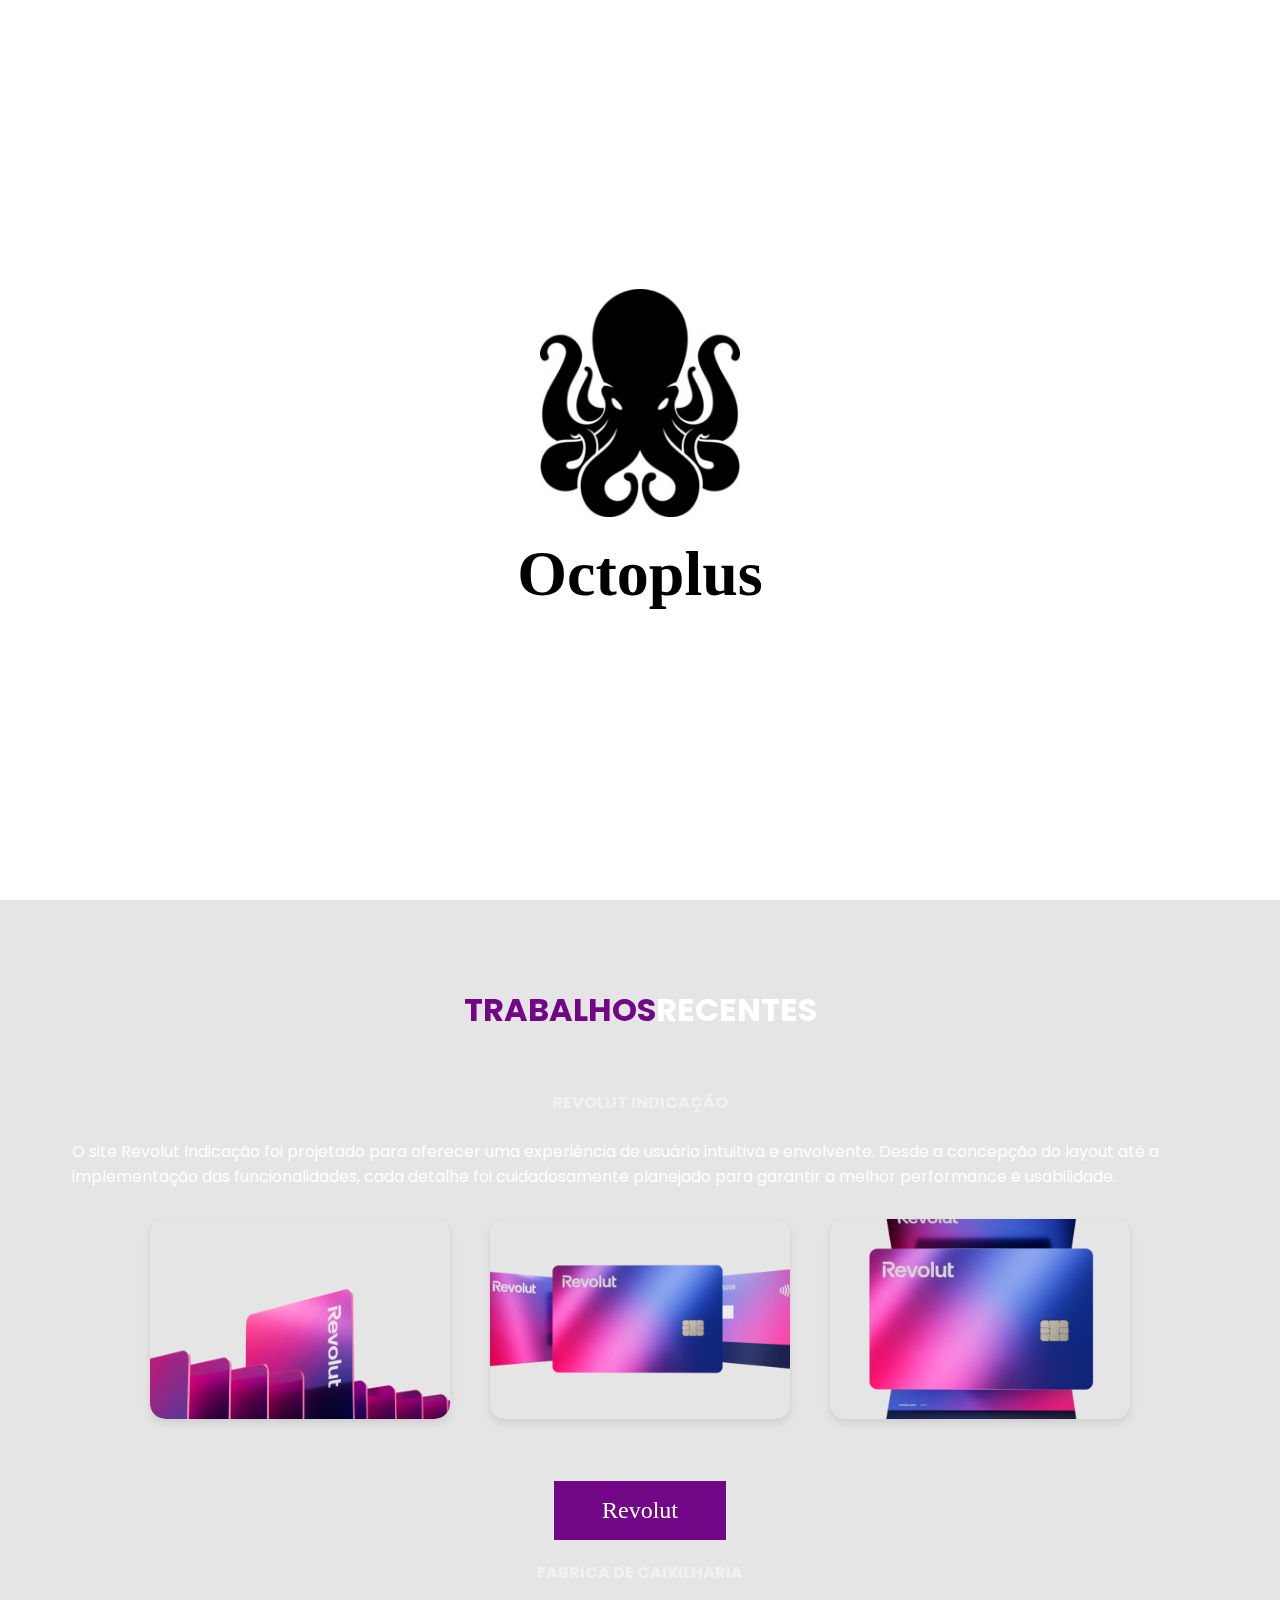
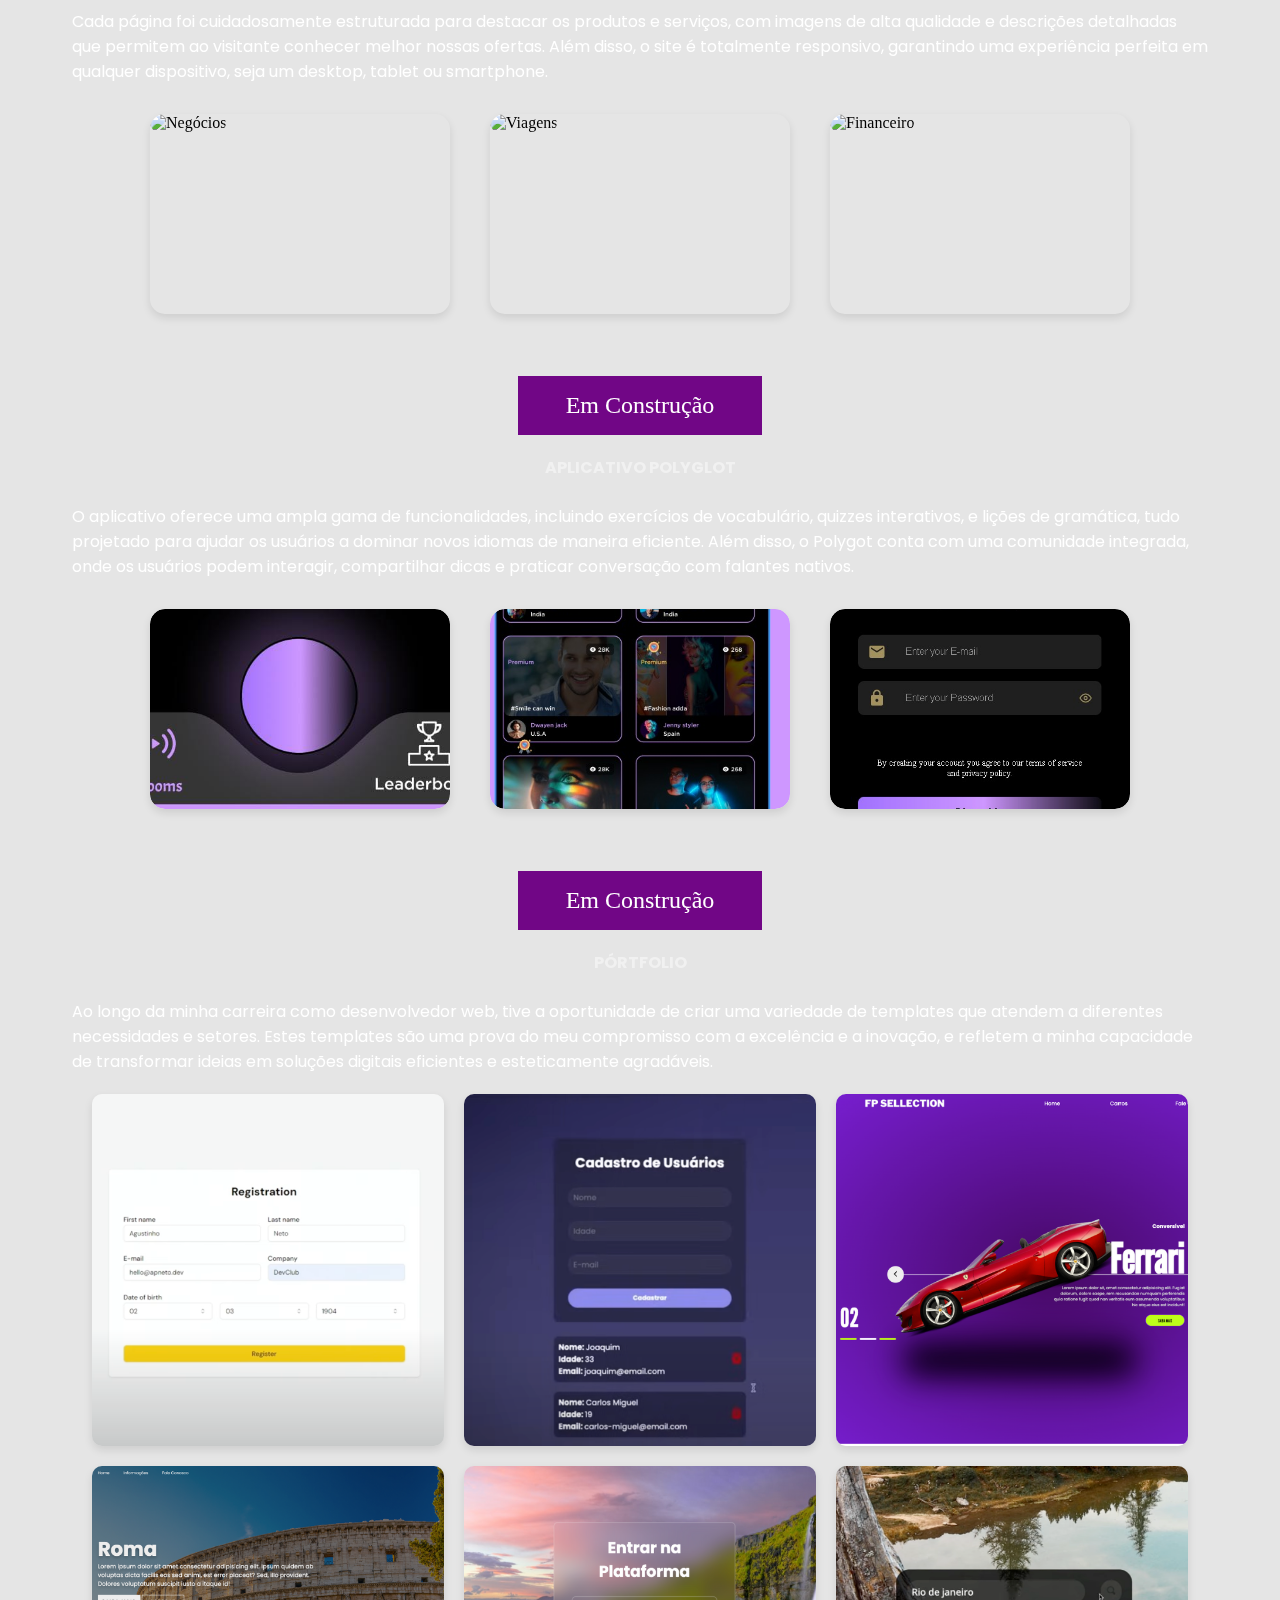
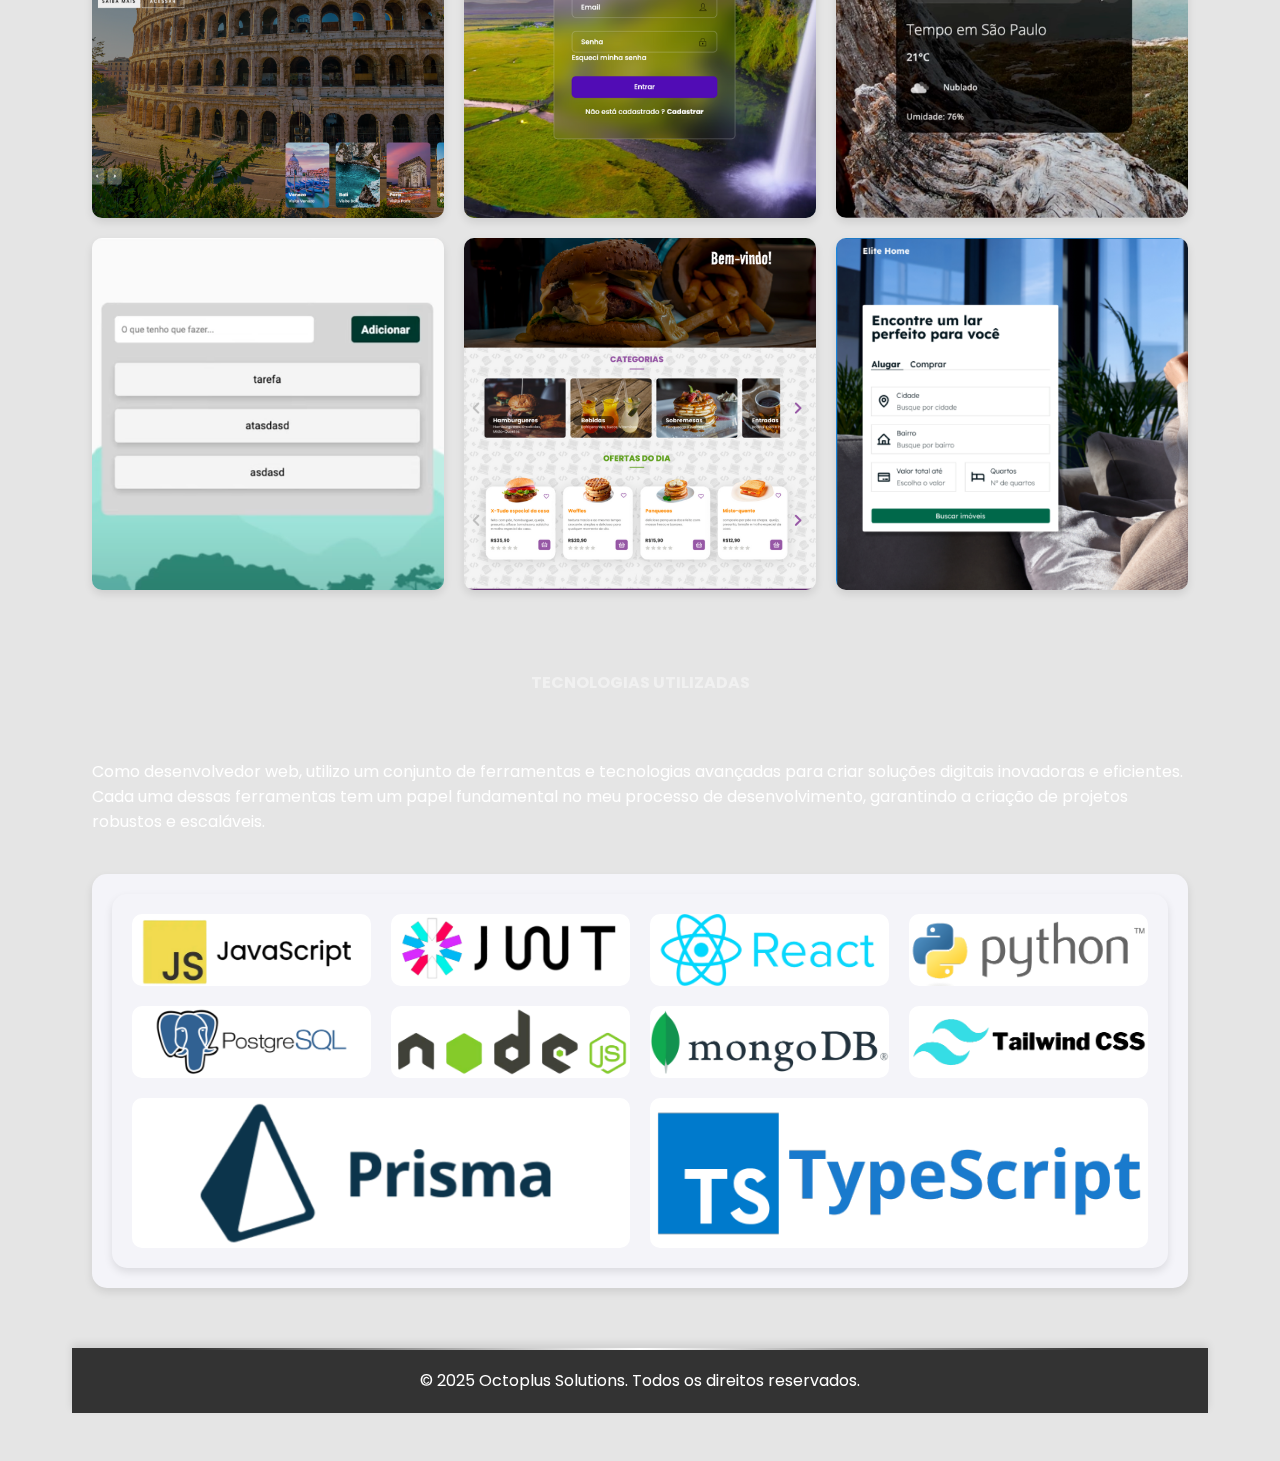
==== index.html @ 7a498e2f "Initial commit" ====
<!DOCTYPE html>
<html lang="pt-br">
  <head>
    <meta charset="UTF-8" />
    <meta name="viewport" content="width=device-width, initial-scale=1.0" />
    <link rel="preconnect" href="https://fonts.googleapis.com" />
    <link rel="preconnect" href="https://fonts.gstatic.com" crossorigin />
    <link rel="stylesheet" href="https://cdn.jsdelivr.net/npm/aos@2.3.4/dist/aos.css">
    <link
      href="https://fonts.googleapis.com/css2?family=Poppins:ital,wght@0,400;0,500;0,700;1,300&family=Roboto:ital,wght@0,100;0,300;0,400;0,500;0,700;0,900;1,100;1,300;1,400;1,500;1,700;1,900&display=swap"
      rel="stylesheet"
    />
    <link rel="preconnect" href="https://fonts.googleapis.com" />
    <link rel="preconnect" href="https://fonts.gstatic.com" crossorigin />
    <link
      href="https://fonts.googleapis.com/css2?family=Poppins:ital,wght@0,400;0,500;0,700;1,300&family=Roboto+Flex:opsz,wght@8..144,100..1000&family=Roboto:ital,wght@0,100;0,300;0,400;0,500;0,700;0,900;1,100;1,300;1,400;1,500;1,700;1,900&display=swap"
      rel="stylesheet"
    />

    <link rel="stylesheet" href="style.css" />
    <title>Octoplus</title>
  </head>

  <body>
    <div id="modal" class="abertura">
      <img src="./assets/polvo.jpg" alt="Logo da Empresa" class="logo" />
      <!-- Altere para o caminho do seu logo -->
      <h1>Octoplus</h1>
    </div>

    <header>
      <nav>
        <ul>
          <li><a href="index.html">Cabeça</a></li>
          <li><a href="https://www.arthemfilms.com/">Tentáculos</a></li>
          <li><a href="contato.html">Contato</a></li>
        </ul>
      </nav>
    </header>

    <div class="caixa-video">
      <video
        src="./video/istockphoto-502501288-640_adpp_is (1).mp4"
        loop
        muted
        autoplay
      ></video>
      <div class="mascara"></div>
    </div>

    <section class="caixa-principal">
      <div>
        <h3>Transforme Sua Empresa Com o Digital</h3>
        <p>
          No mundo atual, o digital não é apenas uma tendência, mas uma
          necessidade. Se você busca expandir seus negócios, alcançar novos
          públicos e proporcionar uma experiência única para seus clientes,
          chegou o momento de investir em soluções digitais. Vamos juntos
          transformar sua empresa e sua presença digital!
        </p>
        <a href="contato.html" class="botao-link1">Transforme agora</a>
      </div>
    </section>

    <section class="caixa-sobre">
      <h2><span>Trabalhos</span>Recentes</h2>
      <h4>Revolut Indicação</h4>
      <p>O site Revolut Indicação foi projetado para oferecer uma experiência de usuário intuitiva e envolvente. Desde a concepção do layout até a implementação das funcionalidades, cada detalhe foi cuidadosamente planejado para garantir a melhor performance e usabilidade.</p>


      <section class="container1">
        <div class="category">
            <img src="./assets/1.png" alt="Negócios">
            <div class="overlay">
                
            </div>
        </div>
        <div class="category">
            <img src="./assets/5.png" alt="Viagens">
            <div class="overlay">
              
            </div>
        </div>
        <div class="category">
            <img src="./assets/9.png" alt="Financeiro">
            <div class="overlay">
    
            </div>
        </div>
        <a href="https://murilo611.github.io/Revolut-7/" class="botao-link1">Revolut</a>
        <!-- Adicione mais categorias conforme necessário -->
    </section>

    
   
    <h4>Fabrica de Caixilharia</h4>
    <p>Cada página foi cuidadosamente estruturada para destacar os produtos e serviços, com imagens de alta qualidade e descrições detalhadas que permitem ao visitante conhecer melhor nossas ofertas. Além disso, o site é totalmente responsivo, garantindo uma experiência perfeita em qualquer dispositivo, seja um desktop, tablet ou smartphone.</p>

    <section class="container1">
        <div class="category">
            <img src="./assets/janela e.jpg" alt="Negócios">
            <div class="overlay">
                
            </div>
        </div>
        <div class="category">
            <img src="./assets/janela d.jpg" alt="Viagens">
            <div class="overlay">
              
            </div>
        </div>
        <div class="category">
            <img src="./assets/janela K.jpg" alt="Financeiro">
            <div class="overlay">
    
            </div>
        </div>
        <a href="https://murilo611.github.io/Revolut-7/" class="botao-link">Em Construção</a>
        <!-- Adicione mais categorias conforme necessário -->
    </section>

    <h4>Aplicativo Polyglot</h4>
    <p>O aplicativo oferece uma ampla gama de funcionalidades, incluindo exercícios de vocabulário, quizzes interativos, e lições de gramática, tudo projetado para ajudar os usuários a dominar novos idiomas de maneira eficiente. Além disso, o Polygot conta com uma comunidade integrada, onde os usuários podem interagir, compartilhar dicas e praticar conversação com falantes nativos.</p>

    <section class="container1">
        <div class="category">
            <img src="./assets/WhatsApp Image 2025-01-20 at 21.27.09.jpeg" alt="Negócios">
            <div class="overlay">
                
            </div>
        </div>
        <div class="category">
            <img src="./assets/WhatsApp Image 2025-01-27 at 02.28.05.jpeg" alt="Viagens">
            <div class="overlay">
              
            </div>
        </div>
        <div class="category">
            <img src="./assets/WhatsApp Image 2025-02-07 at 08.40.35.jpeg" alt="Financeiro">
            <div class="overlay">
    
            </div>
        </div>
        <a href="https://murilo611.github.io/Revolut-7/" class="botao-link">Em Construção</a>
        <!-- Adicione mais categorias conforme necessário -->
    </section>


    <h4>Pórtfolio</h4>
<p>Ao longo da minha carreira como desenvolvedor web, tive a oportunidade de criar uma variedade de templates que atendem a diferentes necessidades e setores. Estes templates são uma prova do meu compromisso com a excelência e a inovação, e refletem a minha capacidade de transformar ideias em soluções digitais eficientes e esteticamente agradáveis.</p>

    <main>
      <div class="container reverse">
        <div class="grid">
          <div class="item">
            <img src="./assets/item2-1.png" alt="Descrição do item 2-1" />
          </div>
          <div class="item">
            <img src="./assets/item2-2.png" alt="Descrição do item 2-2" />
          </div>
          <div class="item">
            <img src="./assets/item2-3.png" alt="Descrição do item 2-3" />
          </div>
          <div class="item">
            <img src="./assets/item2-4.png" alt="Descrição do item 2-4" />
          </div>
          <div class="item">
            <img src="./assets/item2-5.png" alt="Descrição do item 2-5" />
          </div>
          <div class="item">
            <img src="./assets/item2-6.png" alt="Descrição do item 2-6" />
          </div>
          <div class="item">
            <img src="./assets/item2-7.png" alt="Descrição do item 2-7" />
          </div>
          <div class="item">
            <img src="./assets/item2-8.png" alt="Descrição do item 2-8" />
          </div>
          <div class="item">
            <img src="./assets/item2-9.png" alt="Descrição do item 2-9" />
          </div>
        </div>
      </div>
    
      <h4>Tecnologias Utilizadas</h4>
<p>Como desenvolvedor web, utilizo um conjunto de ferramentas e tecnologias avançadas para criar soluções digitais inovadoras e eficientes. Cada uma dessas ferramentas tem um papel fundamental no meu processo de desenvolvimento, garantindo a criação de projetos robustos e escaláveis.</p>
      <div class="container-ferramentas">
        <div class="grid1">
          <div class="item">
            <img src="./assets/item1-1.png" alt="Descrição do item 1-1" />
          </div>
          <div class="item">
            <img src="./assets/item1-2.png" alt="Descrição do item 1-2" />
          </div>
          <div class="item">
            <img src="./assets/item1-3.png" alt="Descrição do item 1-3" />
          </div>
          <div class="item">
            <img src="./assets/item1-4.png" alt="Descrição do item 1-4" />
          </div>
          <div class="item">
            <img src="./assets/item1-5.png" alt="Descrição do item 1-5" />
          </div>
          <div class="item">
            <img src="./assets/item1-6.png" alt="Descrição do item 1-6" />
          </div>
          <div class="item">
            <img src="./assets/item1-7.png" alt="Descrição do item 1-7" />
          </div>
          <div class="item">
            <img src="./assets/item1-8.png" alt="Descrição do item 1-8" />
          </div>
          <div class="item">
            <img src="./assets/item1-9.png" alt="Descrição do item 1-9" />
          </div>
          <div class="item">
            <img src="./assets/item1-10.png" alt="Descrição do item 1-10" />
          </div>
        </div>
      </div>
    </main>
    
    <footer>
      <p>&copy; 2025 Octoplus Solutions. Todos os direitos reservados.</p>
    </footer>

    <script src="script.js"></script>
  </body>
</html>
---- style.css ----
* {
  margin: 0;
  padding: 0;
  box-sizing: border-box;
}

body {
  background-color: #e5e5e5;
}

.abertura {
  position: absolute; /* Fixa o modal na tela */
  top: 0;
  left: 0;
  width: 100%;
  height: 100%;
  background-color: rgb(255, 255, 255);
  color: rgb(0, 0, 0);
  display: flex;
  flex-direction: column;
  justify-content: center;
  align-items: center;
  font-size: 2em;
  transition: opacity 1s ease;
  z-index: 9999; /* Garante que o modal fique acima de outros elementos */
}

.logo {
  max-width: 200px; /* Ajuste o tamanho do logo conforme necessário */
  margin-bottom: 20px;
  border: none;
  outline: none;
}

header {
  background-color: #000000;
  color: #e5e5e5;
  padding: 10px 0;
}

nav ul li {
  display: inline;
  margin: 20px;
}

nav ul li a {
  color: rgb(255, 255, 255);
  text-decoration: none;
}

nav ul li a:hover {
  text-decoration: underline;
}

.caixa-video {
  position: relative;
  z-index: -1;
  width: 100%;
  height: 100%;
}

.caixa-video video {
  min-height: 100%;
  min-width: 100%;
  position: fixed;
  top: 0;
}

.mascara {
  height: 100%;
  width: 100%;
  position: fixed;
  top: 0;
  background: linear-gradient(
    100deg,
    rgba(0, 0, 0, 0.7) 15%,
    rgba(0, 1, 1, 0.8) 85%
  );
}

section {
  max-width: 1200px;
  padding: 3rem 2rem;
  margin: 0 auto;
}

.caixa-principal {
  min-height: 100vh;
  display: flex;
  align-items: center;
}

.caixa-principal div {
  max-width: 40rem;
}

.caixa-principal div h3 {
  color: #fff;
  font-size: 2rem;
  text-transform: uppercase;
  font-family: "Poppins", serif;
}

.caixa-principal div p {
  font-family: "Poppins", serif;
  font-weight: 200;
  font-style: normal;
  font-size: 1rem;
  color: #fafafa9c;
  font-weight: lighter;
  padding: 1rem 0;
  line-height: 1;
}

.botao-link1 {
  background-color: #710686;
  cursor: pointer;
  margin-top: 2rem;
  display: inline-block;
  font-size: 1.5rem;
  color: #fff;
  padding: 1rem 3rem;
  border: none;
  transition: 0.3s linear;
  text-decoration: none;
}

/* Estilo base do botão */
.botao-link {
  background-color: #710686;
  cursor: pointer;
  margin-top: 2rem;
  display: inline-block;
  font-size: 1.5rem;
  color: #fff;
  padding: 1rem 3rem;
  border: none;
  text-decoration: none;
  position: relative;
  overflow: hidden;
  transition: 0.3s linear;
}

/* Estilo do texto "Em Construção" */
.botao-link::after {
  content: "Em Construção";
  position: absolute;
  top: 50%;
  left: 50%;
  transform: translate(-50%, -50%);
  font-size: 1rem;
  color: #ffcc00; /* Cor do texto "Em Construção" */
  background-color: rgba(0, 0, 0, 0.7);
  padding: 0.5rem 1rem;
  border-radius: 5px;
  opacity: 0;
  transition: opacity 0.3s linear;
}

/* Animação de construção */
.botao-link:hover::after {
  opacity: 1;
}

/* Efeito de brilho */
@keyframes shine {
  0% {
    background-position: -100%;
  }
  100% {
    background-position: 100%;
  }
}

.botao-link::before {
  content: "";
  position: absolute;
  top: 0;
  left: -100%;
  height: 100%;
  width: 100%;
  background: linear-gradient(
    120deg,
    rgba(255, 255, 255, 0.4) 0%,
    rgba(255, 255, 255, 0.1) 60%,
    rgba(255, 255, 255, 0)
  );
  transition: background 0.5s ease-out;
}

.botao-link:hover::before {
  animation: shine 1s ease-in-out forwards;
}

.caixa-principal div a:hover {
  letter-spacing: 0.1rem;
}

.caixa-sobre h2 {
  gap: 3px;
  text-align: center;
  color: #fff;
  text-transform: uppercase;
  padding-bottom: 3.5rem;
  font-size: 2rem;
  font-family: "Poppins", serif;
}

.caixa-sobre p {
  gap: 3px;
  font-family: "Poppins", serif;
  color: #fff;
}
.caixa-sobre h4 {
  text-align: center;
  color: #f1f1f1;
  text-transform: uppercase;
  padding-bottom: 1.5rem;
  font-size: 1rem;
  font-family: "Poppins", serif;
}

.caixa-sobre h2 span {
  color: #710686;
}

.caixa-sobre .sobre-container {
  display: flex;
  align-items: center;
  background-color: #03030317;
  gap: 1.5rem;
  flex-wrap: wrap;
  font-family: "Poppins", serif;
}
.container1 {
  display: flex;
  flex-wrap: wrap;
  justify-content: center;
  padding: 20px;
  gap: 20px;
}

.category {
  position: relative;
  margin: 10px;
  overflow: hidden;
  width: 300px; /* Ajuste a largura conforme necessário */
  height: 200px; /* Ajuste a altura conforme necessário */
  border-radius: 15px;
  box-shadow: 0 4px 8px rgba(0, 0, 0, 0.1);
  transition: transform 0.3s ease, box-shadow 0.3s ease;
}

.category:hover {
  transform: scale(1.05);
  box-shadow: 0 8px 16px rgba(0, 0, 0, 0.2);
}

.category img {
  width: 100%;
  height: 100%;
  object-fit: cover;
  border-radius: 15px;
}

.category .overlay {
  position: absolute;
  top: 0;
  left: 0;
  width: 100%;
  height: 100%;
  background: linear-gradient(45deg, rgba(0, 0, 0, 0.5), rgba(0, 0, 0, 0.3));
  color: #fff;
  display: flex;
  justify-content: center;
  align-items: center;
  opacity: 0;
  transition: opacity 0.3s ease;
  border-radius: 15px;
}

.category:hover .overlay {
  opacity: 1;
}

.category p {
  margin: 0;
  font-size: 24px;
  font-weight: bold;
}
.h2 {
  color: rgb(241, 241, 241);
  font-size: 24px;
  text-align: center;
  font-family: Arial, sans-serif;
}

/* Estilo para o elemento main */
main {
  display: flex;
  flex-direction: column;
  gap: 40px; /* Maior espaçamento entre as seções */
  width: 100%;
  padding: 20px; /* Espaçamento interno para o main */
}

/* CSS para a container da grade */
.container {
  display: flex;
  justify-content: center;
  width: 100%;
  margin-bottom: 40px; /* Maior margem inferior */
}

/* CSS para a grade (primeira parte) */
.grid {
  display: grid;
  grid-template-columns: repeat(3, 1fr); /* 3 colunas por fileira */
  gap: 20px; /* Espaçamento entre os itens */
  width: 100%;
}

/* CSS para os itens da grade */
.grid .item {
  position: relative;
  overflow: hidden;
  border-radius: 10px; /* Bordas arredondadas */
  box-shadow: 0 4px 8px rgba(0, 0, 0, 0.1); /* Sombra */
  transition: transform 0.3s ease;
}

.grid .item img {
  width: 100%;
  height: auto;
  display: block;
  transition: transform 0.3s ease;
}

/* Estilo base para container de ferramentas */
.container-ferramentas {
  display: flex;
  justify-content: center;
  align-items: center; /* Centraliza verticalmente os itens */
  width: 100%;
  margin-bottom: 40px; /* Maior margem inferior */
  padding: 20px; /* Adiciona espaçamento interno */
  background-color: #f4f4f9; /* Fundo suave */
  border-radius: 15px; /* Bordas arredondadas */
  box-shadow: 0 4px 8px rgba(0, 0, 0, 0.1); /* Sombra leve */
}

/* CSS para a linha de itens (segunda parte) */
.grid1 {
  display: flex;
  justify-content: space-between;
  gap: 20px; /* Maior espaçamento entre os itens */
  width: 100%;
  flex-wrap: wrap; /* Para que as imagens se ajustem */
  padding: 20px; /* Adiciona espaçamento interno */
  background-color: #f4f4f9; /* Fundo suave */
  border-radius: 15px; /* Bordas arredondadas */
  box-shadow: 0 4px 8px rgba(0, 0, 0, 0.1); /* Sombra leve */
}

/* CSS para os itens da linha */
.grid1 .item {
  flex: 1;
  min-width: 220px; /* Tamanho mínimo das imagens */
  border-radius: 10px; /* Bordas arredondadas */
  overflow: hidden;
  background-color: #fff; /* Fundo branco */
  transition: transform 0.3s ease, box-shadow 0.3s ease; /* Transição para transformação e sombra */
  position: relative; /* Necessário para o overlay */
}

/* CSS para as imagens dos itens */
.grid1 .item img {
  width: 100%;
  height: auto;
  display: block;
  border-radius: 10px; /* Bordas arredondadas */
  transition: transform 0.3s ease; /* Transição para transformação */
}

/* Efeito de zoom e sombra ao passar o mouse */
.grid1 .item:hover {
  transform: scale(1.05);
  box-shadow: 0 8px 16px rgba(0, 0, 0, 0.2); /* Sombra mais profunda */
}

/* Efeito de zoom nas imagens ao passar o mouse */
.grid1 .item img:hover {
  transform: scale(1.1); /* Aumenta o efeito de zoom na imagem */
}

/* Adicionando um overlay nos itens */
.grid1 .item::after {
  position: absolute;
  top: 50%;
  left: 50%;
  transform: translate(-50%, -50%);
  font-size: 1.2rem;
  color: #fff;
  background-color: rgba(0, 0, 0, 0.5);
  padding: 10px 20px;
  border-radius: 5px;
  opacity: 0;
  transition: opacity 0.3s ease;
}

.grid1 .item:hover::after {
  opacity: 1;
}

/* CSS para outras partes do seu projeto */
.banner-container {
  width: 100%;
  height: 80vh;
  overflow: hidden;
  position: relative;
}

.mask-container {
  width: 100%;
  height: var(--height);
  mask-image: linear-gradient(to right, transparent, #000 10% 90%, transparent);
  overflow: hidden;
  position: relative;
}

footer {
  background-color: #333; /* Cor de fundo do rodapé */
  color: #fff; /* Cor do texto */
  padding: 20px 0; /* Espaçamento interno vertical */
  text-align: center; /* Centraliza o texto */
  font-family: "Poppins", sans-serif; /* Fonte */
  position: relative; /* Para permitir o uso de pseudo-elementos */
  box-shadow: 0 -4px 8px rgba(0, 0, 0, 0.1); /* Sombra leve acima do rodapé */
}

/* Estilo para o texto dentro do rodapé */
footer p {
  margin: 0; /* Remove a margem padrão */
  font-size: 1rem; /* Tamanho da fonte */
}

/* Adicionando um efeito de divisão no rodapé */
footer::before {
  content: "";
  position: absolute;
  top: 0;
  left: 50%;
  transform: translateX(-50%);
  width: 80%;
  height: 2px;
  background: linear-gradient(to right, transparent, #fff, transparent);
  margin-bottom: 20px;
}

/* Efeito de transição ao passar o mouse */
footer:hover {
  background-color: #444; /* Cor de fundo ao passar o mouse */
  transition: background-color 0.3s ease;
}
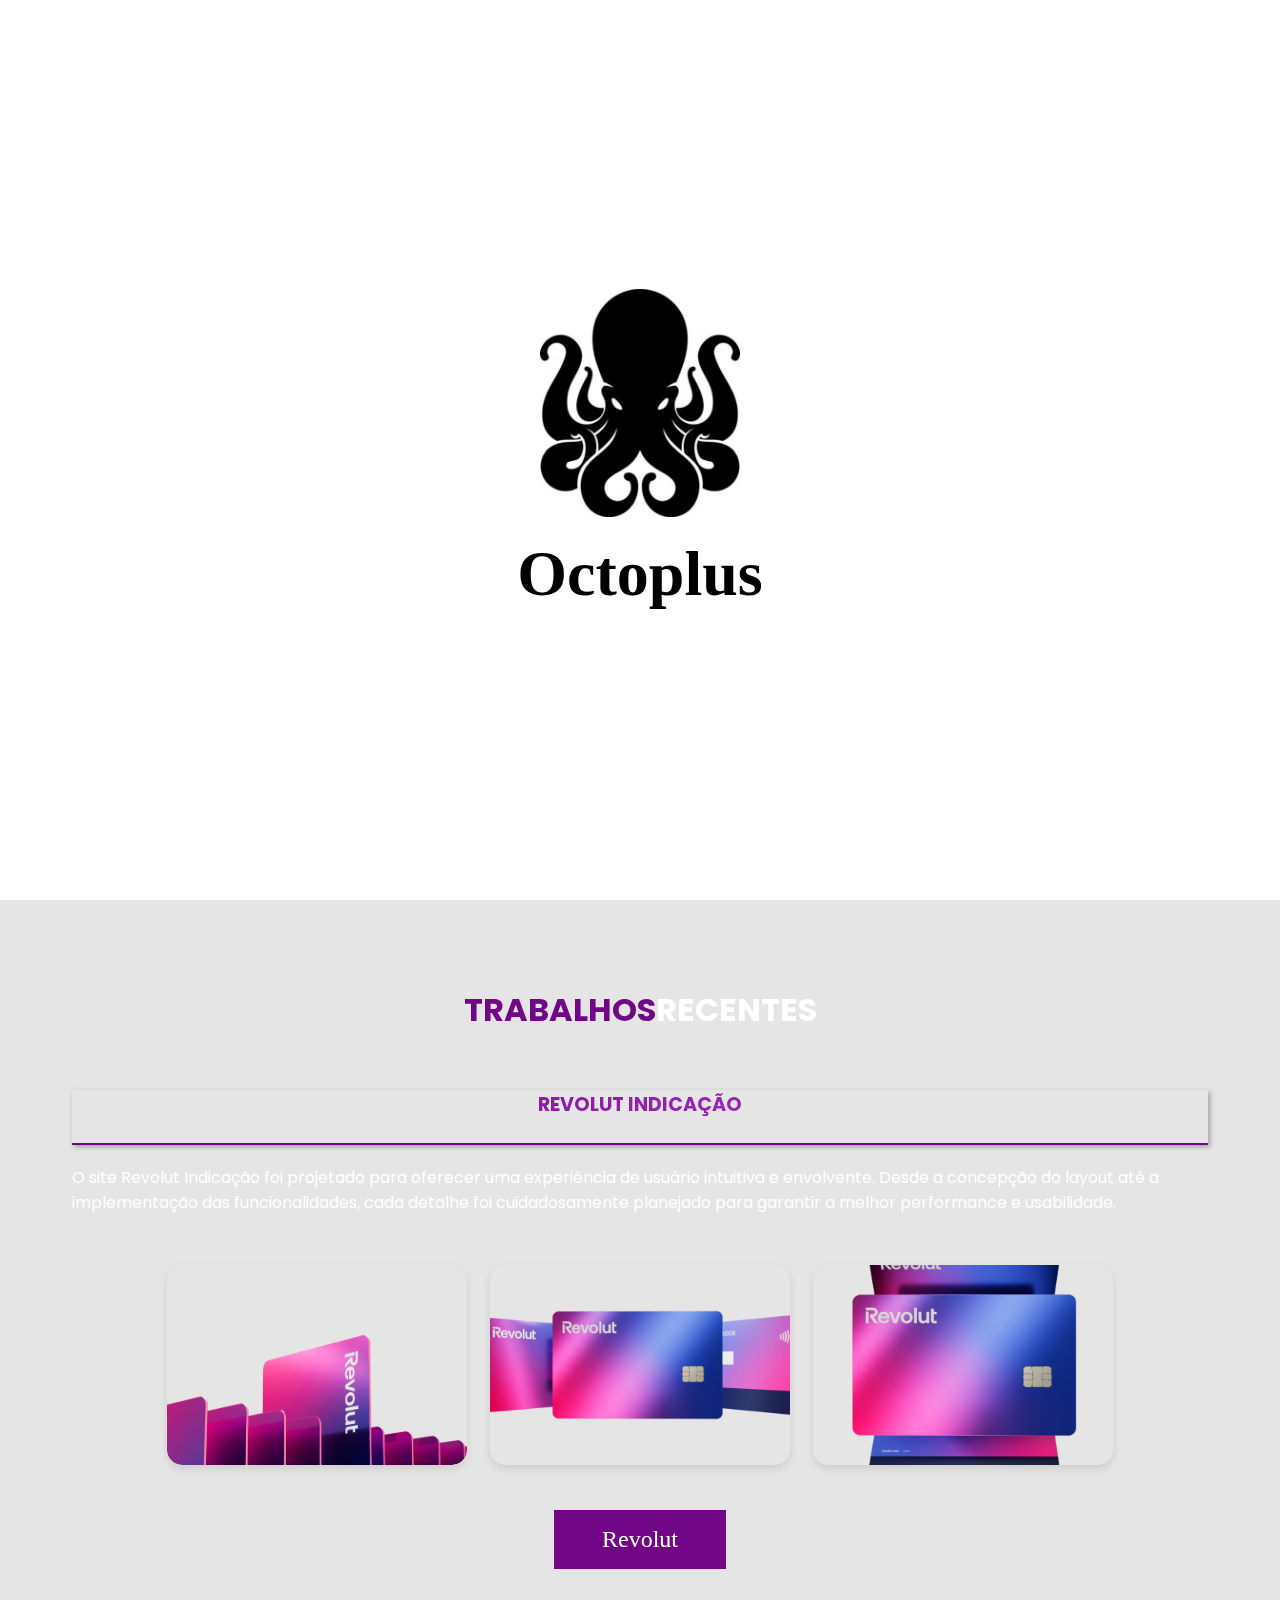
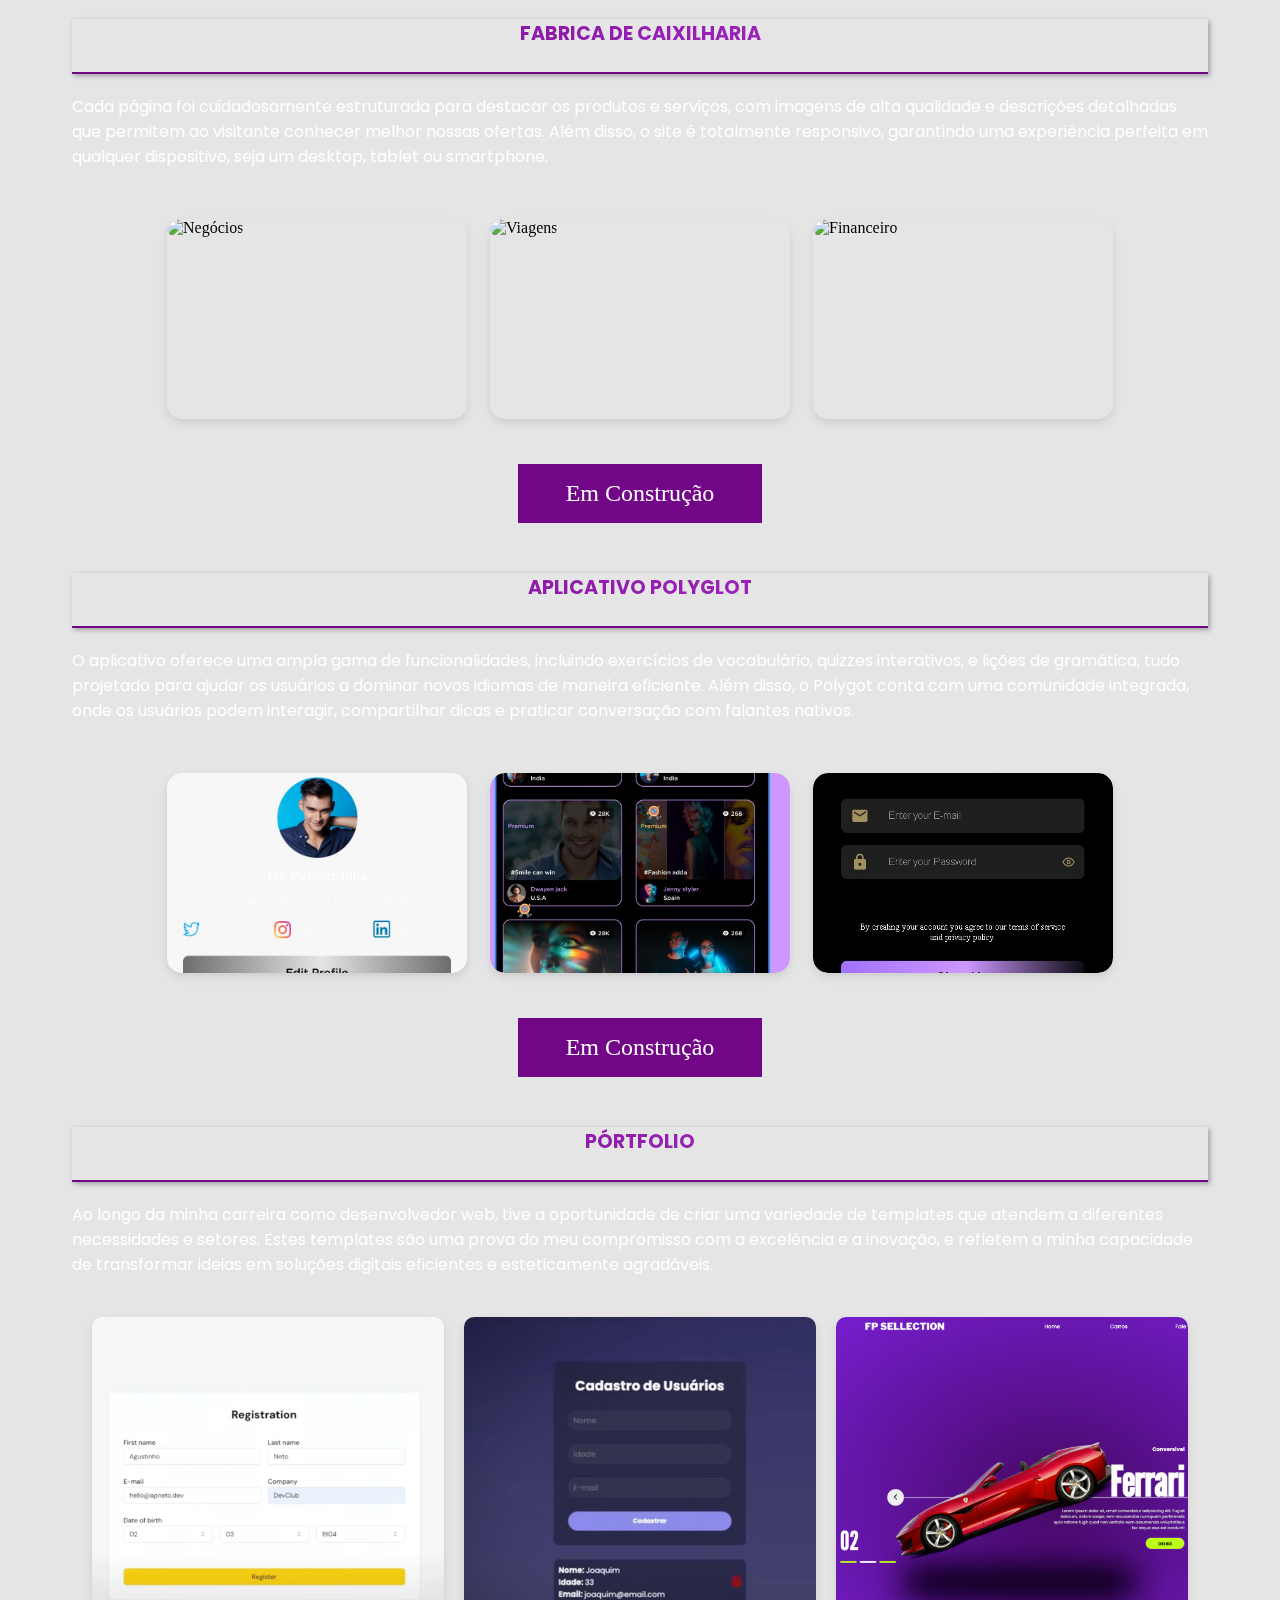
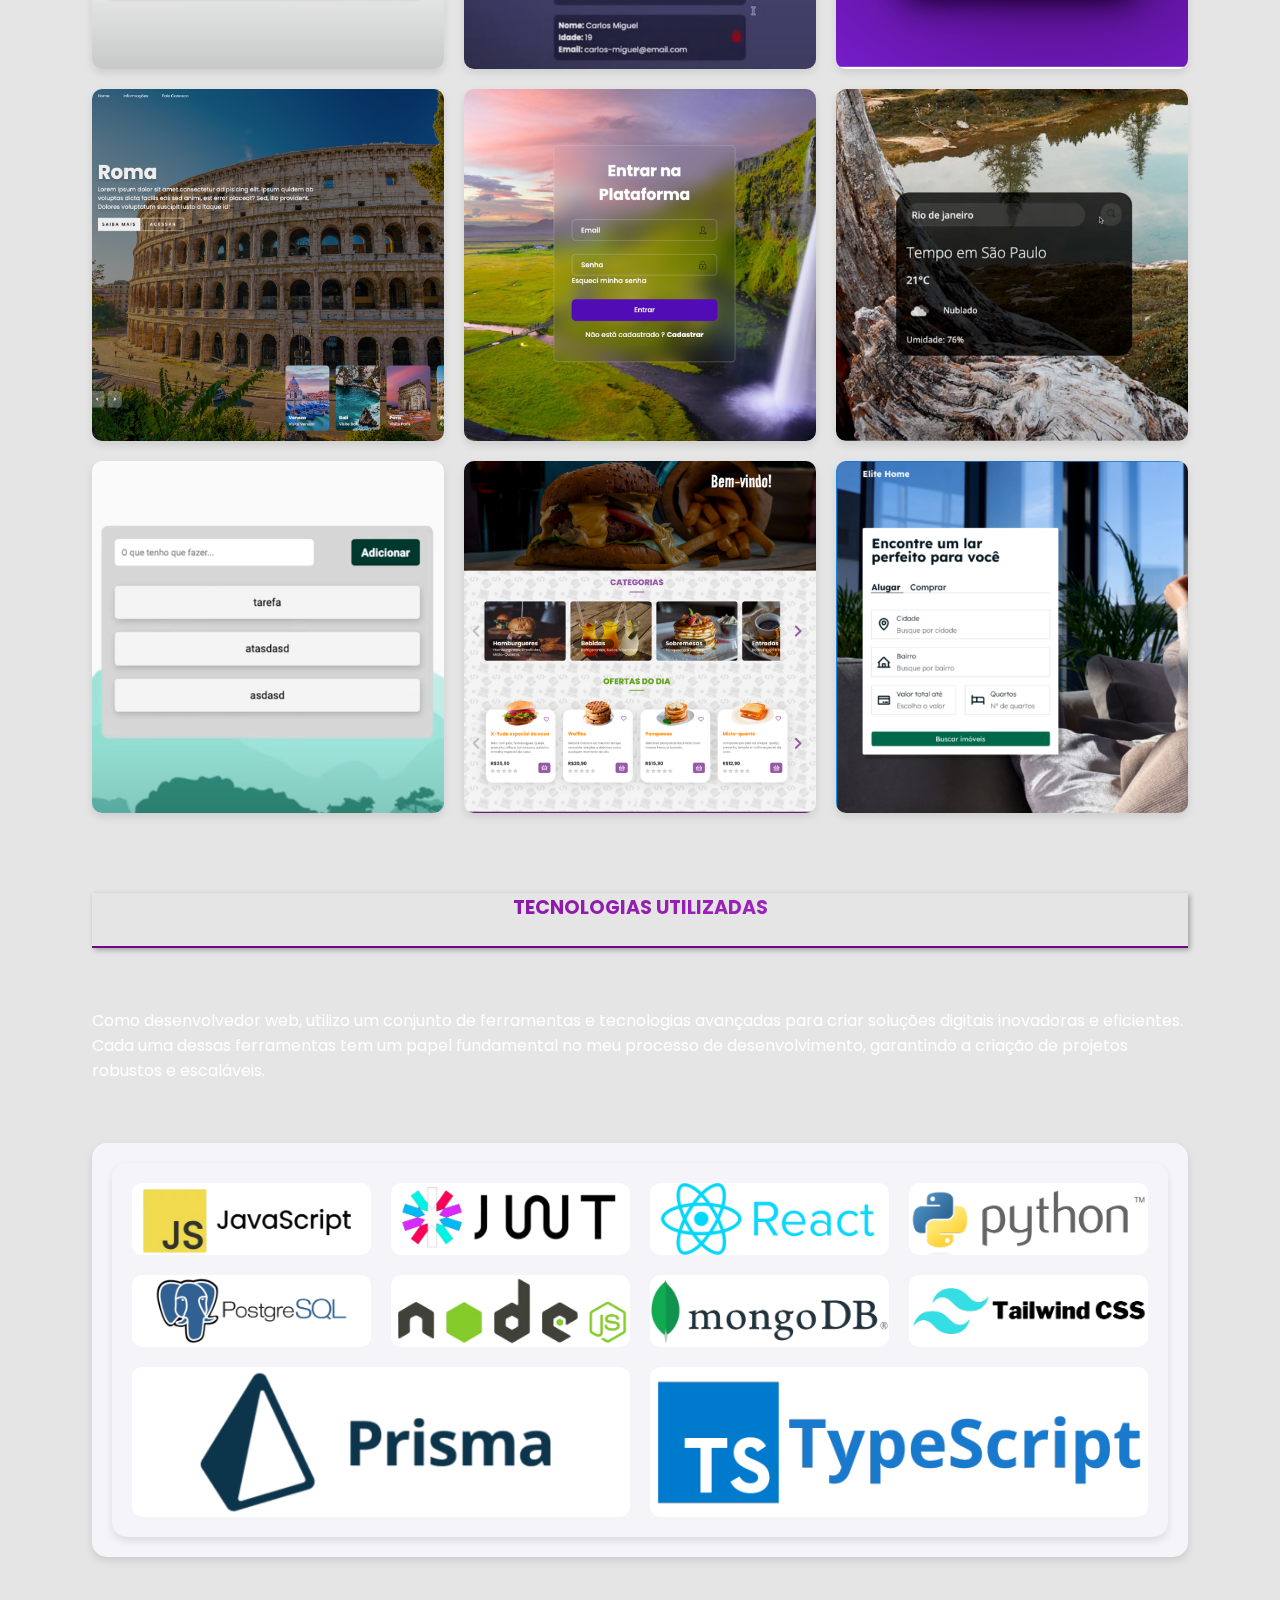
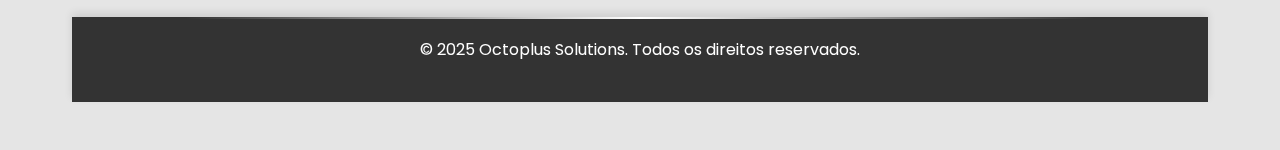
==== commit fdc9e445: "ss" ====
--- a/index.html
+++ b/index.html
@@ -115,7 +115,7 @@
     
             </div>
         </div>
-        <a href="https://murilo611.github.io/Revolut-7/" class="botao-link">Em Construção</a>
+        <a href="" class="botao-link">Em Construção</a>
         <!-- Adicione mais categorias conforme necessário -->
     </section>
 
@@ -124,7 +124,7 @@
 
     <section class="container1">
         <div class="category">
-            <img src="./assets/WhatsApp Image 2025-01-20 at 21.27.09.jpeg" alt="Negócios">
+            <img src="./assets/figma.jpeg" alt="Negócios">
             <div class="overlay">
                 
             </div>
@@ -141,7 +141,7 @@
     
             </div>
         </div>
-        <a href="https://murilo611.github.io/Revolut-7/" class="botao-link">Em Construção</a>
+        <a href="" class="botao-link">Em Construção</a>
         <!-- Adicione mais categorias conforme necessário -->
     </section>
 
--- a/style.css
+++ b/style.css
@@ -113,6 +113,7 @@
 }
 
 .botao-link1 {
+  margin-bottom: 30px;
   background-color: #710686;
   cursor: pointer;
   margin-top: 2rem;
@@ -127,6 +128,7 @@
 
 /* Estilo base do botão */
 .botao-link {
+  margin-bottom: 30px;
   background-color: #710686;
   cursor: pointer;
   margin-top: 2rem;
@@ -207,17 +209,29 @@
 }
 
 .caixa-sobre p {
+  margin-bottom: 20px;
   gap: 3px;
   font-family: "Poppins", serif;
   color: #fff;
 }
 .caixa-sobre h4 {
+  margin-bottom: 20px;
   text-align: center;
-  color: #f1f1f1;
+  color: #710686;
   text-transform: uppercase;
   padding-bottom: 1.5rem;
-  font-size: 1rem;
-  font-family: "Poppins", serif;
+  font-size: 1.2rem; /* Aumentei um pouco o tamanho da fonte */
+  font-family: "Poppins", serif;
+  border-bottom: 2px solid #710686; /* Adicionei uma borda inferior */
+  background: linear-gradient(
+    to right,
+    #710686,
+    #b536da
+  ); /* Gradiente de cor */
+  -webkit-background-clip: text; /* Para o gradiente aplicar-se somente ao texto */
+  background-clip: text; /* Para o gradiente aplicar-se somente ao texto */
+  -webkit-text-fill-color: transparent; /* Para garantir que o texto pegue o gradiente */
+  box-shadow: 2px 2px 5px rgba(0, 0, 0, 0.3); /* Adicionei uma sombra */
 }
 
 .caixa-sobre h2 span {
@@ -237,7 +251,7 @@
   flex-wrap: wrap;
   justify-content: center;
   padding: 20px;
-  gap: 20px;
+  gap: 3px;
 }
 
 .category {
